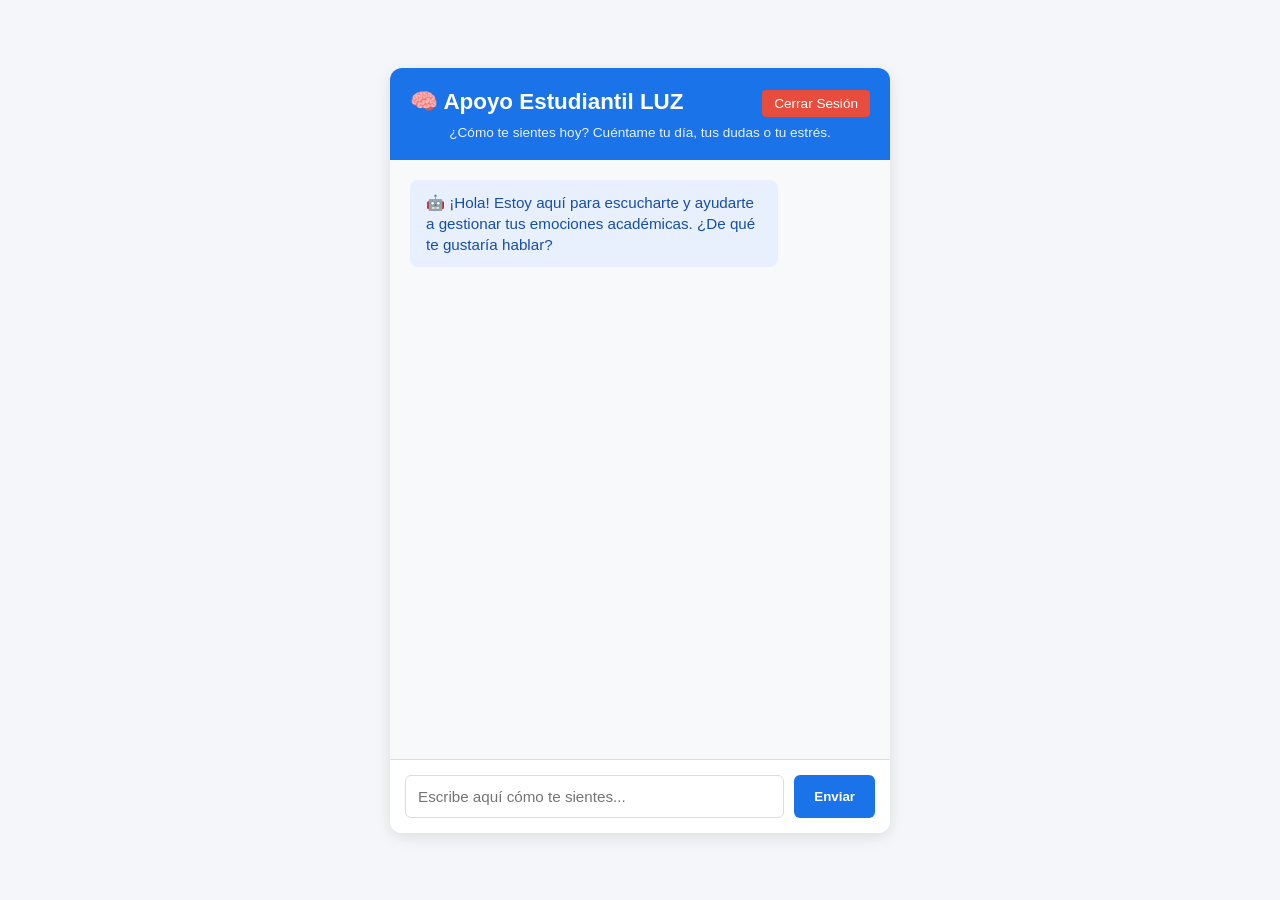
==== frontend/chat.html @ 02c20553 "se realizo los ejercicios y se mejoro la base de datos" ====
<!DOCTYPE html>
<html lang="es">
<head>
    <meta charset="UTF-8">
    <meta name="viewport" content="width=device-width, initial-scale=1.0">
    <title>ApoyoEstudiantil | Asistente virtual</title>
    <link rel="stylesheet" href="style.css">
</head>
<body>
    <div class="chat-container">
        <header class="chat-header">
            <div class="header-top">
                <h2>🧠 Apoyo Estudiantil LUZ</h2>
                <button id="btn-logout" class="logout-btn">Cerrar Sesión</button>
            </div>
            <p>¿Cómo te sientes hoy? Cuéntame tu día, tus dudas o tu estrés.</p>
        </header>

        <div class="chat-box" id="chatBox">
            <div class="message system-message">
                🤖 ¡Hola! Estoy aquí para escucharte y ayudarte a gestionar tus emociones académicas. ¿De qué te gustaría hablar?
            </div>
        </div>

        <div class="chat-input-area">
            <input type="text" id="userInput" placeholder="Escribe aquí cómo te sientes..." autocomplete="off">
            <button id="sendBtn">Enviar</button>
        </div>
    </div>

    <script src="app.js"></script>
</body>
</html>
---- frontend/style.css ----
* {
    box-sizing: border-box;
    margin: 0;
    padding: 0;
    font-family: 'Segoe UI', Tahoma, Geneva, Verdana, sans-serif;
}

body {
    background-color: #f4f6f9;
    display: flex;
    justify-content: center;
    align-items: center;
    height: 100vh;
}

.chat-container {
    width: 100%;
    max-width: 500px;
    height: 85vh;
    background: #ffffff;
    border-radius: 12px;
    box-shadow: 0 4px 15px rgba(0, 0, 0, 0.1);
    display: flex;
    flex-direction: column;
    overflow: hidden;
}

.chat-header {
    background: #1a73e8;
    color: white;
    padding: 20px;
    text-align: center;
}

.chat-header h2 {
    font-size: 1.4rem;
    margin-bottom: 5px;
}

.chat-header p {
    font-size: 0.85rem;
    opacity: 0.9;
}

.chat-box {
    flex: 1;
    padding: 20px;
    overflow-y: auto;
    background: #f8f9fa;
    display: flex;
    flex-direction: column;
    gap: 12px;
}

.message {
    max-width: 80%;
    padding: 12px 16px;
    border-radius: 8px;
    font-size: 0.95rem;
    line-height: 1.4;
}

.system-message {
    background: #e8f0fe;
    color: #174ea6;
    align-self: flex-start;
}

.user-message {
    background: #1a73e8;
    color: white;
    align-self: flex-end;
}

.ia-message {
    background: #ffffff;
    color: #3c4043;
    align-self: flex-start;
    border: 1px solid #dadce0;
    box-shadow: 0 1px 3px rgba(0,0,0,0.05);
}

.chat-input-area {
    padding: 15px;
    background: white;
    border-top: 1px solid #dadce0;
    display: flex;
    gap: 10px;
}

#userInput {
    flex: 1;
    padding: 12px;
    border: 1px solid #dadce0;
    border-radius: 6px;
    outline: none;
    font-size: 0.95rem;
}

#userInput:focus {
    border-color: #1a73e8;
}

#sendBtn {
    background: #1a73e8;
    color: white;
    border: none;
    padding: 0 20px;
    border-radius: 6px;
    cursor: pointer;
    font-weight: bold;
    transition: background 0.2s;
}

#sendBtn:hover {
    background: #1557b0;
}

.header-top {
    display: flex;
    justify-content: space-between;
    align-items: center;
    margin-bottom: 5px;
}

.logout-btn {
    background-color: #e74c3c;
    color: white;
    border: none;
    padding: 6px 12px;
    border-radius: 4px;
    cursor: pointer;
    font-size: 0.85rem;
    transition: background 0.2s;
}

.logout-btn:hover {
    background-color: #c0392b;
}
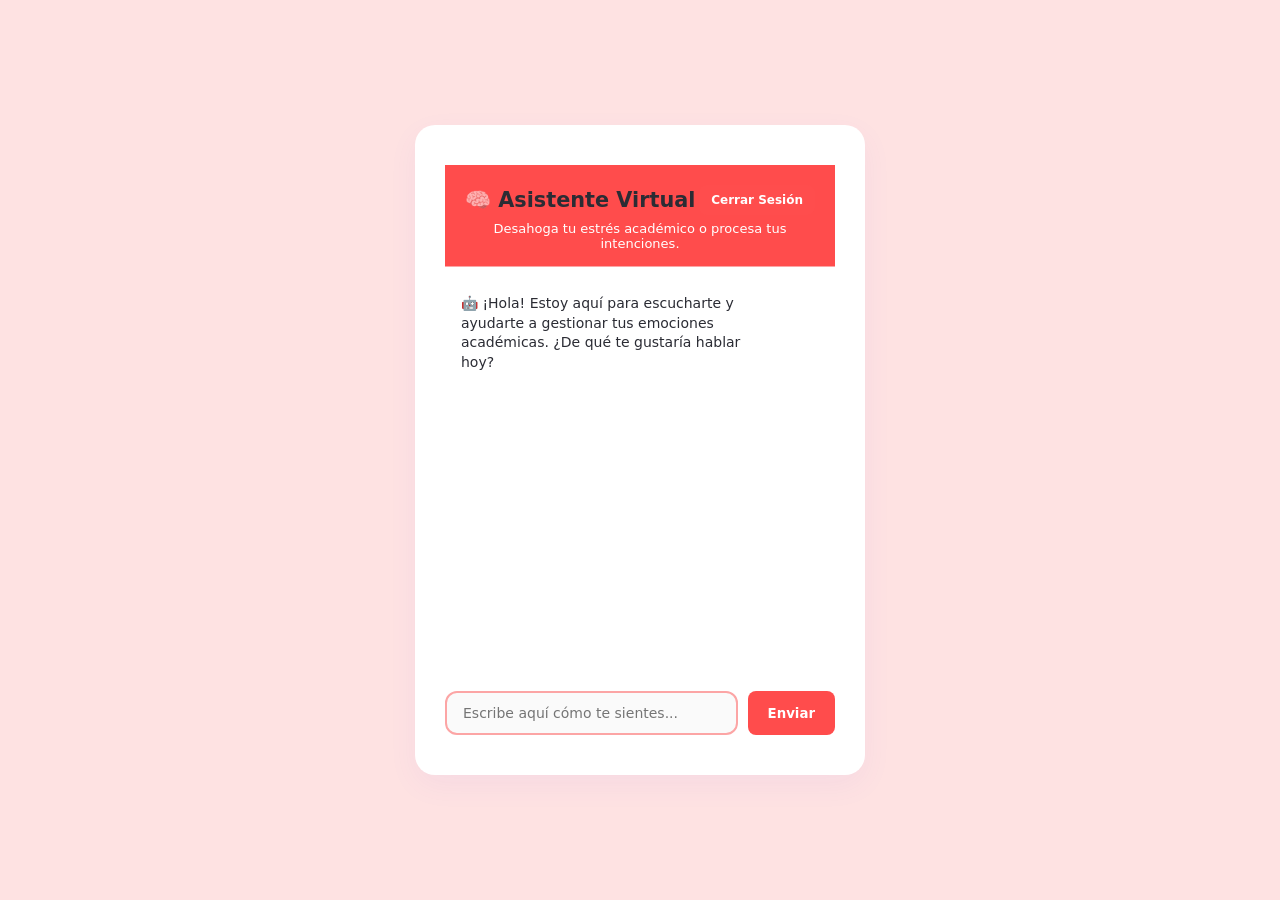
==== commit e49309be: "se modifico lo visual" ====
--- a/frontend/chat.html
+++ b/frontend/chat.html
@@ -6,19 +6,19 @@
     <title>ApoyoEstudiantil | Asistente virtual</title>
     <link rel="stylesheet" href="style.css">
 </head>
-<body>
+<body class="theme-asistente">
     <div class="chat-container">
         <header class="chat-header">
             <div class="header-top">
-                <h2>🧠 Apoyo Estudiantil LUZ</h2>
+                <h2>🧠 Asistente Virtual</h2>
                 <button id="btn-logout" class="logout-btn">Cerrar Sesión</button>
             </div>
-            <p>¿Cómo te sientes hoy? Cuéntame tu día, tus dudas o tu estrés.</p>
+            <p style="font-size: 13px; color: var(--text-muted);">Desahoga tu estrés académico o procesa tus intenciones.</p>
         </header>
 
         <div class="chat-box" id="chatBox">
             <div class="message system-message">
-                🤖 ¡Hola! Estoy aquí para escucharte y ayudarte a gestionar tus emociones académicas. ¿De qué te gustaría hablar?
+                🤖 ¡Hola! Estoy aquí para escucharte y ayudarte a gestionar tus emociones académicas. ¿De qué te gustaría hablar hoy?
             </div>
         </div>
 
@@ -30,4 +30,4 @@
 
     <script src="app.js"></script>
 </body>
-</html>
+</html>
--- a/frontend/style.css
+++ b/frontend/style.css
@@ -1,140 +1,286 @@
+/* Color para Datos Personales (Naranja) */
+body.theme-datos {
+    --bg-color: #FFEDD5;      /* Naranja pastel de fondo */
+    --primary-color: #EA580C; /* Naranja vivo para botones/detalles */
+    --primary-hover: #C2410C;
+    --card-bg: #FFFFFF;     
+    --text-main: #2B2C34;         
+    --border-color: #FDBA74; 
+}
+
+/* Color para Asistente Virtual (Rojo) */
+body.theme-asistente {
+    --bg-color: #FEE2E2;      /* Rojo pastel de fondo */
+    --primary-color: #ff4c4c; /* Rojo vivo para botones/header */
+    --primary-hover: #fa3535;
+    --card-bg: #FFFFFF;     
+    --text-main: #2B2C34;         
+    --border-color: #FCA5A5; 
+}
+
+/* Modifica también la clase .chat-header para que use la variable de color vivo */
+.chat-header {
+    background: var(--primary-color, #1a73e8); /* Ahora tomará el rojo vivo */
+    color: white;
+    padding: 20px;
+    text-align: center;
+}
+
+/* Y el botón de enviar del chat */
+#sendBtn {
+    background: var(--primary-color, #1a73e8); /* Tomará el rojo vivo */
+    color: white;
+    border: none;
+    padding: 0 20px;
+    border-radius: 8px;
+    cursor: pointer;
+    font-weight: bold;
+}
+
 * {
-    box-sizing: border-box;
     margin: 0;
     padding: 0;
-    font-family: 'Segoe UI', Tahoma, Geneva, Verdana, sans-serif;
+    box-sizing: border-box;
+    font-family: 'Segoe UI', system-ui, -apple-system, sans-serif;
 }
 
 body {
-    background-color: #f4f6f9;
+    background-color: var(--bg-color);
+    color: var(--text-main);
     display: flex;
     justify-content: center;
     align-items: center;
-    height: 100vh;
-}
-
+    min-height: 100vh;
+    padding: 20px;
+}
+
+/* --- ESTRUCTURA DE LA TARJETA PRINCIPAL (LA CAJITA) --- */
+.perfil-card, .chat-container {
+    background-color: var(--card-bg);
+    padding: 40px 30px;
+    border-radius: 20px;
+    box-shadow: 0 10px 30px rgba(127, 90, 240, 0.06);
+    width: 100%;
+    max-width: 450px;
+    display: flex;
+    flex-direction: column;
+    box-sizing: border-box;
+}
+
+/* Ajuste específico para que el chat mantenga una altura estilizada */
 .chat-container {
-    width: 100%;
-    max-width: 500px;
     height: 85vh;
-    background: #ffffff;
-    border-radius: 12px;
-    box-shadow: 0 4px 15px rgba(0, 0, 0, 0.1);
+    max-height: 650px;
+}
+
+/* Encabezados */
+.header-card {
+    text-align: center;
+    margin-bottom: 25px;
+}
+
+.header-card h2 {
+    font-size: 1.6rem;
+    color: var(--text-main);
+    margin-bottom: 8px;
+}
+
+.header-card p {
+    font-size: 14px;
+    color: var(--text-muted);
+}
+
+/* --- ESTILOS DE FORMULARIOS (DATOS PERSONALES) --- */
+.form-group {
+    margin-bottom: 20px;
     display: flex;
     flex-direction: column;
-    overflow: hidden;
-}
-
+}
+
+.form-group label {
+    font-size: 13px;
+    font-weight: 600;
+    margin-bottom: 6px;
+    color: var(--text-main);
+}
+
+.form-group input, .form-group select {
+    padding: 12px 16px;
+    border: 2px solid var(--border-color);
+    border-radius: 12px;
+    font-size: 14px;
+    outline: none;
+    transition: all 0.3s ease;
+    background-color: #FAFAFA;
+    color: var(--text-main);
+    width: 100%;
+}
+
+.form-group input:focus, .form-group select:focus {
+    border-color: var(--primary-color);
+    background-color: #FFF;
+    box-shadow: 0 0 0 4px rgba(127, 90, 240, 0.1);
+}
+
+/* --- COMPONENTES DEL CHAT --- */
 .chat-header {
-    background: #1a73e8;
-    color: white;
-    padding: 20px;
-    text-align: center;
-}
-
-.chat-header h2 {
-    font-size: 1.4rem;
-    margin-bottom: 5px;
-}
-
-.chat-header p {
-    font-size: 0.85rem;
-    opacity: 0.9;
+    border-bottom: 1px solid var(--border-color);
+    padding-bottom: 15px;
+    margin-bottom: 15px;
+}
+
+.header-top {
+    display: flex;
+    justify-content: space-between;
+    align-items: center;
+    margin-bottom: 6px;
+}
+
+.header-top h2 {
+    font-size: 1.3rem;
+    color: var(--text-main);
 }
 
 .chat-box {
     flex: 1;
-    padding: 20px;
     overflow-y: auto;
-    background: #f8f9fa;
+    padding-right: 5px;
+    margin-bottom: 15px;
     display: flex;
     flex-direction: column;
     gap: 12px;
 }
 
+/* Mensajes */
 .message {
-    max-width: 80%;
+    max-width: 85%;
     padding: 12px 16px;
+    border-radius: 16px;
+    font-size: 14px;
+    line-height: 1.4;
+}
+
+.system-message {
+    background-color: var(--msg-system);
+    color: var(--msg-system-text);
+    align-self: flex-start;
+    border-bottom-left-radius: 4px;
+}
+
+.user-message {
+    background-color: var(--msg-user);
+    color: rgb(70, 67, 67);
+    align-self: flex-end;
+    border-bottom-right-radius: 4px;
+}
+
+.ia-message {
+    background-color: var(--msg-ia);
+    color: var(--text-main);
+    align-self: flex-start;
+    border: 1px solid var(--border-color);
+    border-bottom-left-radius: 4px;
+}
+
+/* Área de entrada del chat */
+.chat-input-area {
+    display: flex;
+    gap: 10px;
+}
+
+.chat-input-area input {
+    flex: 1;
+    padding: 12px 16px;
+    border: 2px solid var(--border-color);
+    border-radius: 12px;
+    outline: none;
+    font-size: 14px;
+    background-color: #FAFAFA;
+    transition: all 0.3s ease;
+}
+
+.chat-input-area input:focus {
+    border-color: var(--primary-color);
+    background-color: #e73a3a;
+}
+
+.chat-input-area button {
+    padding: 12px 20px;
+    background-color: var(--primary-color);
+    color: white;
+    border: none;
+    border-radius: 12px;
+    font-weight: 600;
+    cursor: pointer;
+    transition: background-color 0.3s ease;
+}
+
+.chat-input-area button:hover {
+    background-color: var(--primary-hover);
+}
+
+/* --- BOTONES GENERALES DE ACCIÓN --- */
+.btn-primary-card {
+    width: 100%;
+    padding: 14px;
+    background-color: var(--primary-color);
+    color: white;
+    border: none;
+    border-radius: 12px;
+    font-size: 14px;
+    font-weight: 600;
+    cursor: pointer;
+    transition: background-color 0.3s ease;
+}
+
+.btn-primary-card:hover {
+    background-color: var(--primary-hover);
+}
+
+.btn-volver {
+    width: 100%;
+    padding: 12px;
+    background-color: #E2E8F0;
+    color: var(--text-main);
+    border: none;
+    border-radius: 12px;
+    font-size: 14px;
+    font-weight: 600;
+    cursor: pointer;
+    transition: background-color 0.3s ease;
+}
+
+.btn-volver:hover {
+    background-color: #CBD5E1;
+}
+
+/* Plan Cognitivo Contenedor */
+.plan-contenedor {
+    background-color: #FAFAFA;
+    border: 2px solid var(--border-color);
+    padding: 12px;
+    border-radius: 12px;
+    font-size: 14px;
+    min-height: 50px;
+}
+
+.divisor {
+    margin: 20px 0;
+    border: 0;
+    border-top: 2px solid var(--border-color);
+}
+
+.logout-btn {
+    background-color: #FF4D4D;
+    color: white;
+    border: none;
+    padding: 8px 12px;
     border-radius: 8px;
-    font-size: 0.95rem;
-    line-height: 1.4;
-}
-
-.system-message {
-    background: #e8f0fe;
-    color: #174ea6;
-    align-self: flex-start;
-}
-
-.user-message {
-    background: #1a73e8;
-    color: white;
-    align-self: flex-end;
-}
-
-.ia-message {
-    background: #ffffff;
-    color: #3c4043;
-    align-self: flex-start;
-    border: 1px solid #dadce0;
-    box-shadow: 0 1px 3px rgba(0,0,0,0.05);
-}
-
-.chat-input-area {
-    padding: 15px;
-    background: white;
-    border-top: 1px solid #dadce0;
-    display: flex;
-    gap: 10px;
-}
-
-#userInput {
-    flex: 1;
-    padding: 12px;
-    border: 1px solid #dadce0;
-    border-radius: 6px;
-    outline: none;
-    font-size: 0.95rem;
-}
-
-#userInput:focus {
-    border-color: #1a73e8;
-}
-
-#sendBtn {
-    background: #1a73e8;
-    color: white;
-    border: none;
-    padding: 0 20px;
-    border-radius: 6px;
-    cursor: pointer;
-    font-weight: bold;
-    transition: background 0.2s;
-}
-
-#sendBtn:hover {
-    background: #1557b0;
-}
-
-.header-top {
-    display: flex;
-    justify-content: space-between;
-    align-items: center;
-    margin-bottom: 5px;
-}
-
-.logout-btn {
-    background-color: #e74c3c;
-    color: white;
-    border: none;
-    padding: 6px 12px;
-    border-radius: 4px;
-    cursor: pointer;
-    font-size: 0.85rem;
-    transition: background 0.2s;
+    font-size: 12px;
+    font-weight: 600;
+    cursor: pointer;
 }
 
 .logout-btn:hover {
-    background-color: #c0392b;
-}
-
+    background-color: #E03E3E;
+}
